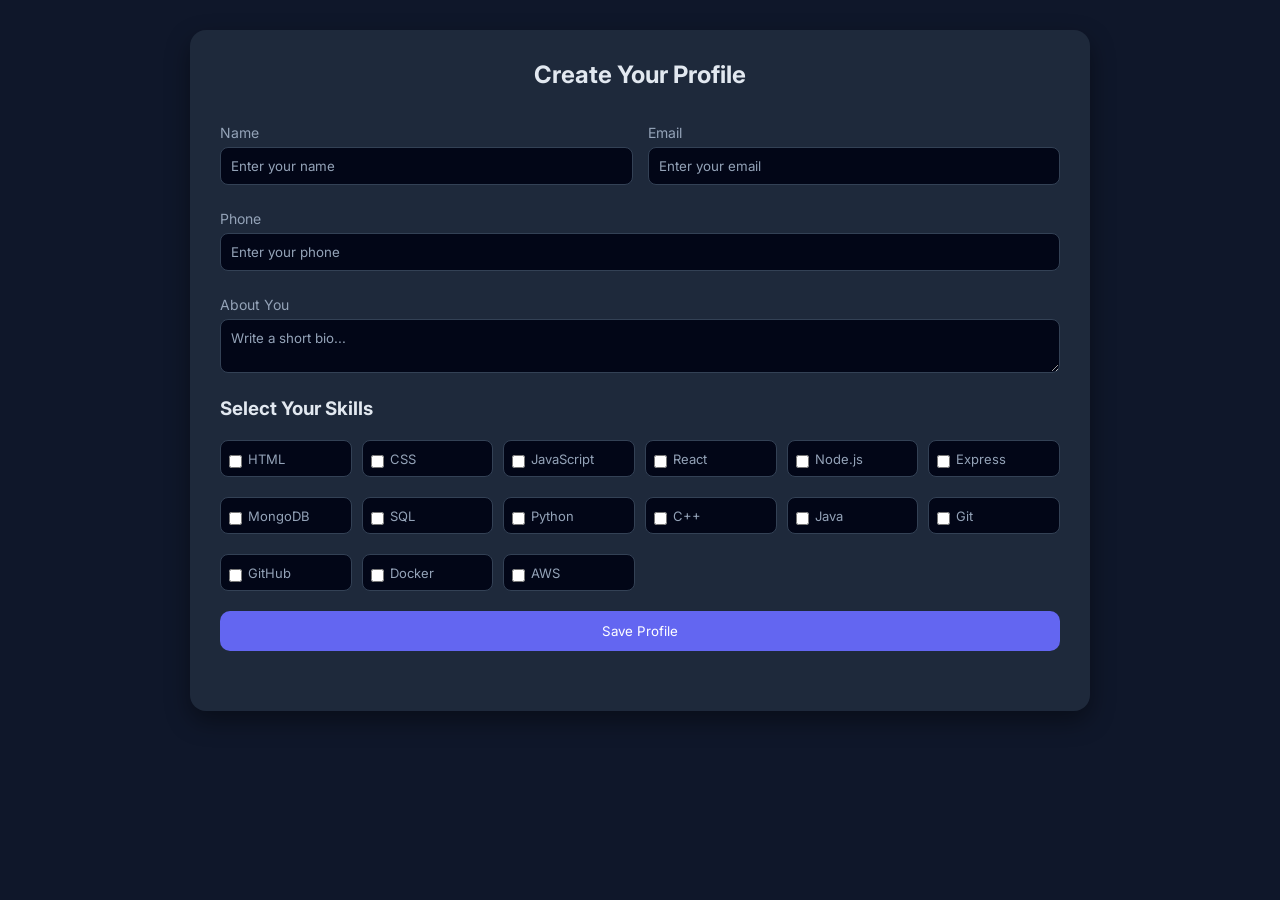
==== front.html @ f8b95bc0 "updated project" ====
<!DOCTYPE html>
<html lang="en">

<head>
  <meta charset="UTF-8" />
  <meta name="viewport" content="width=device-width, initial-scale=1.0" />
  <title>Skill Profile</title>

  <link href="https://fonts.googleapis.com/css2?family=Inter:wght@300;400;500;600&display=swap" rel="stylesheet">

  <style>
    :root {
      --primary: #6366f1;
      --primary-dark: #4f46e5;
      --bg: #0f172a;
      --card: #1e293b;
      --text: #e2e8f0;
      --muted: #94a3b8;
      --border: #334155;
    }

    * {
      box-sizing: border-box;
      margin: 0;
      padding: 0;
      font-family: 'Inter', sans-serif;
    }

    body {
      background: var(--bg);
      padding: 30px 15px;
      color: var(--text);
    }

    .container {
      max-width: 900px;
      margin: auto;
      background: var(--card);
      padding: 30px;
      border-radius: 16px;
      box-shadow: 0 10px 25px rgba(0, 0, 0, 0.4);
    }

    h2 {
      text-align: center;
      margin-bottom: 25px;
    }

    .grid {
      display: grid;
      grid-template-columns: 1fr 1fr;
      gap: 15px;
    }

    label {
      font-size: 14px;
      color: var(--muted);
      display: block;
      margin-top: 10px;
    }

    input,
    textarea {
      width: 100%;
      padding: 10px;
      margin-top: 6px;
      border-radius: 8px;
      border: 1px solid var(--border);
      background: #020617;
      color: var(--text);
    }

    input::placeholder,
    textarea::placeholder {
      color: #94a3b8;
    }

    textarea {
      resize: vertical;
    }

    .full {
      grid-column: span 2;
    }

    /* Skills Section */
    .skills-section {
      margin-top: 20px;
    }

    .skills-grid {
      display: grid;
      grid-template-columns: repeat(auto-fit, minmax(120px, 1fr));
      gap: 10px;
      margin-top: 10px;
    }

    .skills-grid label {
      background: #020617;
      border: 1px solid var(--border);
      padding: 8px;
      border-radius: 8px;
      cursor: pointer;
      font-size: 13px;
      display: flex;
      align-items: center;
      gap: 6px;
    }

    .skills-grid input {
      accent-color: var(--primary);
      width: auto;
    }

    .btn {
      margin-top: 20px;
      padding: 12px;
      width: 100%;
      border: none;
      border-radius: 10px;
      background: var(--primary);
      color: white;
      cursor: pointer;
    }

    .btn:hover {
      background: var(--primary-dark);
    }

    .output {
      margin-top: 30px;
    }

    .card {
      background: #020617;
      border: 1px solid var(--border);
      padding: 20px;
      border-radius: 12px;
    }

    .Back-to-homepage {
      margin-top: 20px;
      padding: 12px 18px;
      background: linear-gradient(135deg, #6366f1, #4f46e5);
      color: #fff;
      border: none;
      border-radius: 10px;
      font-size: 14px;
      font-weight: 500;
      cursor: pointer;
      transition: all 0.25s ease;
      box-shadow: 0 6px 15px rgba(99, 102, 241, 0.3);
    }

    /* Hover effect */
    .Back-to-homepage:hover {
      transform: translateY(-2px);
      box-shadow: 0 10px 20px rgba(99, 102, 241, 0.4);
      background: linear-gradient(135deg, #4f46e5, #4338ca);
    }

    /* Click effect */
    .Back-to-homepage:active {
      transform: scale(0.96);
      box-shadow: 0 4px 10px rgba(99, 102, 241, 0.3);
    }

    /* Optional: center it */
    .center-btn {
      display: flex;
      justify-content: center;
    }

    .badge {
      display: inline-block;
      background: rgba(99, 102, 241, 0.2);
      padding: 5px 10px;
      margin: 4px;
      border-radius: 999px;
      font-size: 12px;
    }

    @media(max-width: 600px) {
      .grid {
        grid-template-columns: 1fr;
      }

      .full {
        grid-column: span 1;
      }
    }
  </style>
</head>

<body>

  <div class="container">
    <h2>Create Your Profile</h2>

    <div class="grid">
      <div>
        <label>Name</label>
        <input type="text" id="name" placeholder="Enter your name">
      </div>

      <div>
        <label>Email</label>
        <input type="email" id="email" placeholder="Enter your email">
      </div>

      <div class="full">
        <label>Phone</label>
        <input type="text" id="phone" placeholder="Enter your phone">
      </div>

      <div class="full">
        <label>About You</label>
        <textarea id="about" placeholder="Write a short bio..."></textarea>
      </div>
    </div>

    <!-- Skills Section -->
    <div class="skills-section">
      <h3>Select Your Skills</h3>

      <div class="skills-grid">
        <div class="skill-option"><label><input type="checkbox" value="HTML"> HTML</label></div>
        <div class="skill-option"><label><input type="checkbox" value="CSS"> CSS</label></div>
        <div class="skill-option"><label><input type="checkbox" value="JavaScript"> JavaScript</label></div>
        <div class="skill-option"><label><input type="checkbox" value="React"> React</label></div>
        <div class="skill-option"><label><input type="checkbox" value="Node.js"> Node.js</label></div>
        <div class="skill-option"><label><input type="checkbox" value="Express"> Express</label></div>
        <div class="skill-option"><label><input type="checkbox" value="MongoDB"> MongoDB</label></div>
        <div class="skill-option"><label><input type="checkbox" value="SQL"> SQL</label></div>
        <div class="skill-option"><label><input type="checkbox" value="Python"> Python</label></div>
        <div class="skill-option"><label><input type="checkbox" value="C++"> C++</label></div>
        <div class="skill-option"><label><input type="checkbox" value="Java"> Java</label></div>
        <div class="skill-option"><label><input type="checkbox" value="Git"> Git</label></div>
        <div class="skill-option"><label><input type="checkbox" value="GitHub"> GitHub</label></div>
        <div class="skill-option"><label><input type="checkbox" value="Docker"> Docker</label></div>
        <div class="skill-option"><label><input type="checkbox" value="AWS"> AWS</label></div>
      </div>
    </div>

    <button class="btn" onclick="saveProfile()">Save Profile</button>

    <div class="output" id="output"></div>
  </div>

  <script>
    function saveProfile() {
      const name = document.getElementById("name").value.trim();
      const email = document.getElementById("email").value.trim().toLowerCase();
      const phone = document.getElementById("phone").value.trim();
      const about = document.getElementById("about").value;

      const selectedSkills = document.querySelectorAll(".skills-grid input:checked");
      const skills = Array.from(selectedSkills).map(skill => skill.value);

      // ✅ Validation
      if (!name || !email || !phone) {
        alert("Please fill all required fields");
        return;
      }

      let users = JSON.parse(localStorage.getItem("users")) || [];

      // 🔍 Find existing user (email OR phone)
      const index = users.findIndex(user =>
        user.email.toLowerCase() === email || user.phone === phone
      );

      const updatedUser = {
        name,
        email,
        phone,
        about,
        skills
      };

      if (index !== -1) {
        // ✏️ UPDATE
        users[index] = updatedUser;
        alert("Profile updated successfully!");
      } else {
        // ➕ CREATE
        users.push(updatedUser);
        alert("Profile created successfully!");
      }

      localStorage.setItem("users", JSON.stringify(users));

      displayProfile(updatedUser);
    }

    function displayProfile(user) {
      const output = document.getElementById("output");

      let skillsHTML = user.skills.map(skill =>
        `<span class="badge">${skill}</span>`
      ).join("");

      output.innerHTML = `
    <div class="card">
      <h3>${user.name}</h3>
      <p>${user.email} • ${user.phone}</p>
      <p>${user.about}</p>
      <div>${skillsHTML}</div>
      <div class="center-btn">
        <button class="Back-to-homepage" onclick="window.location.href='index.html'">
          Back to Homepage
        </button>
      </div>
    </div>
  `;
    }

    window.onload = () => {
  const editEmail = localStorage.getItem("editEmail");
  if (!editEmail) return;

  const users = JSON.parse(localStorage.getItem("users")) || [];

  const user = users.find(u => u.email.toLowerCase() === editEmail);

  if (user) {
    // Fill form
    document.getElementById("name").value = user.name;
    document.getElementById("email").value = user.email;
    document.getElementById("phone").value = user.phone;
    document.getElementById("about").value = user.about;

    // Reset checkboxes
    document.querySelectorAll(".skills-grid input").forEach(cb => {
      cb.checked = false;
    });

    // Re-check user's skills
    user.skills.forEach(skill => {
      const checkbox = document.querySelector(`.skills-grid input[value="${skill}"]`);
      if (checkbox) checkbox.checked = true;
    });
  }
};

  </script>

</body>

</html>
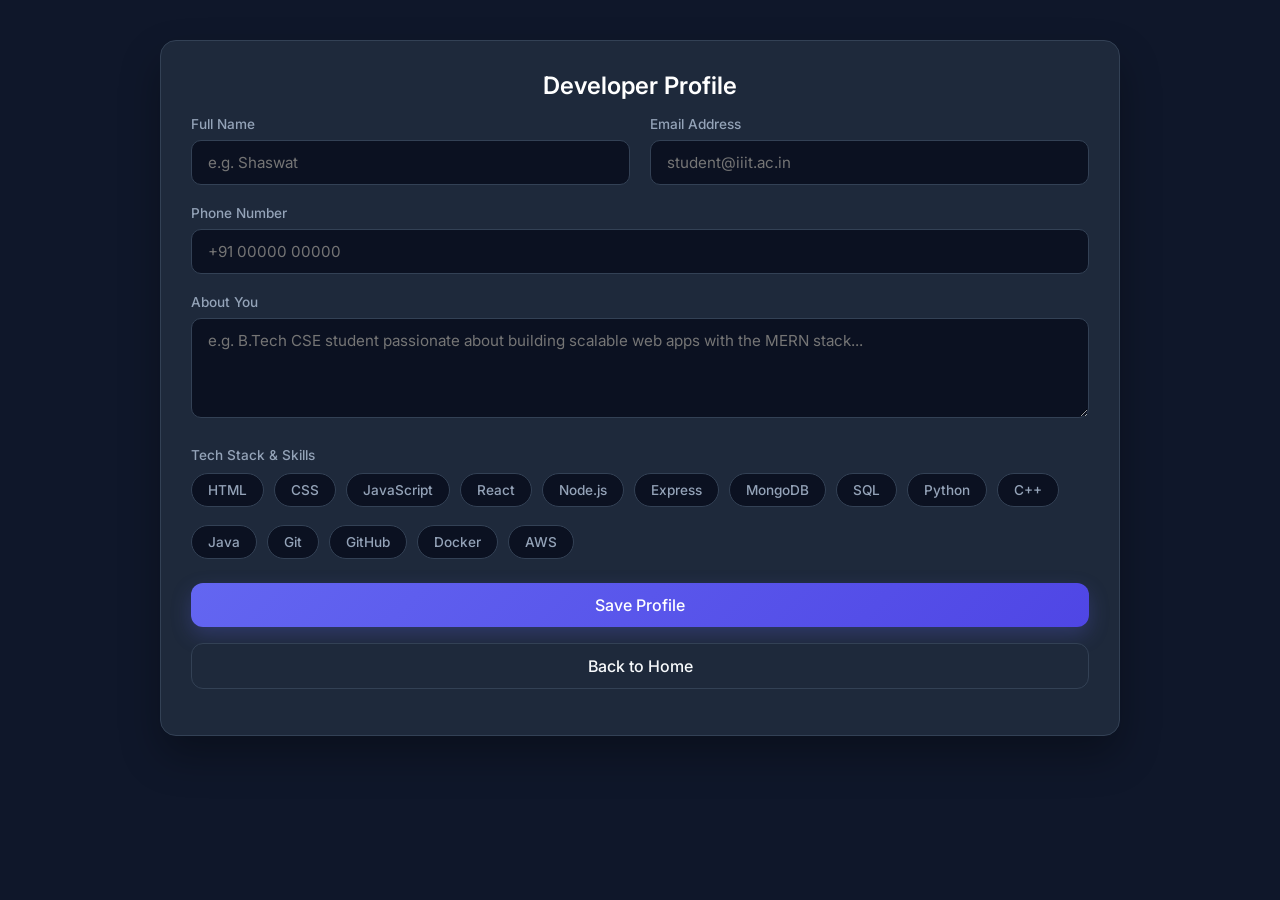
==== commit f95bddd8: "Add files via upload" ====
--- a/front.html
+++ b/front.html
@@ -1,350 +1,140 @@
 <!DOCTYPE html>
 <html lang="en">
-
 <head>
-  <meta charset="UTF-8" />
-  <meta name="viewport" content="width=device-width, initial-scale=1.0" />
-  <title>Skill Profile</title>
-
-  <link href="https://fonts.googleapis.com/css2?family=Inter:wght@300;400;500;600&display=swap" rel="stylesheet">
-
-  <style>
-    :root {
-      --primary: #6366f1;
-      --primary-dark: #4f46e5;
-      --bg: #0f172a;
-      --card: #1e293b;
-      --text: #e2e8f0;
-      --muted: #94a3b8;
-      --border: #334155;
-    }
-
-    * {
-      box-sizing: border-box;
-      margin: 0;
-      padding: 0;
-      font-family: 'Inter', sans-serif;
-    }
-
-    body {
-      background: var(--bg);
-      padding: 30px 15px;
-      color: var(--text);
-    }
-
-    .container {
-      max-width: 900px;
-      margin: auto;
-      background: var(--card);
-      padding: 30px;
-      border-radius: 16px;
-      box-shadow: 0 10px 25px rgba(0, 0, 0, 0.4);
-    }
-
-    h2 {
-      text-align: center;
-      margin-bottom: 25px;
-    }
-
-    .grid {
-      display: grid;
-      grid-template-columns: 1fr 1fr;
-      gap: 15px;
-    }
-
-    label {
-      font-size: 14px;
-      color: var(--muted);
-      display: block;
-      margin-top: 10px;
-    }
-
-    input,
-    textarea {
-      width: 100%;
-      padding: 10px;
-      margin-top: 6px;
-      border-radius: 8px;
-      border: 1px solid var(--border);
-      background: #020617;
-      color: var(--text);
-    }
-
-    input::placeholder,
-    textarea::placeholder {
-      color: #94a3b8;
-    }
-
-    textarea {
-      resize: vertical;
-    }
-
-    .full {
-      grid-column: span 2;
-    }
-
-    /* Skills Section */
-    .skills-section {
-      margin-top: 20px;
-    }
-
-    .skills-grid {
-      display: grid;
-      grid-template-columns: repeat(auto-fit, minmax(120px, 1fr));
-      gap: 10px;
-      margin-top: 10px;
-    }
-
-    .skills-grid label {
-      background: #020617;
-      border: 1px solid var(--border);
-      padding: 8px;
-      border-radius: 8px;
-      cursor: pointer;
-      font-size: 13px;
-      display: flex;
-      align-items: center;
-      gap: 6px;
-    }
-
-    .skills-grid input {
-      accent-color: var(--primary);
-      width: auto;
-    }
-
-    .btn {
-      margin-top: 20px;
-      padding: 12px;
-      width: 100%;
-      border: none;
-      border-radius: 10px;
-      background: var(--primary);
-      color: white;
-      cursor: pointer;
-    }
-
-    .btn:hover {
-      background: var(--primary-dark);
-    }
-
-    .output {
-      margin-top: 30px;
-    }
-
-    .card {
-      background: #020617;
-      border: 1px solid var(--border);
-      padding: 20px;
-      border-radius: 12px;
-    }
-
-    .Back-to-homepage {
-      margin-top: 20px;
-      padding: 12px 18px;
-      background: linear-gradient(135deg, #6366f1, #4f46e5);
-      color: #fff;
-      border: none;
-      border-radius: 10px;
-      font-size: 14px;
-      font-weight: 500;
-      cursor: pointer;
-      transition: all 0.25s ease;
-      box-shadow: 0 6px 15px rgba(99, 102, 241, 0.3);
-    }
-
-    /* Hover effect */
-    .Back-to-homepage:hover {
-      transform: translateY(-2px);
-      box-shadow: 0 10px 20px rgba(99, 102, 241, 0.4);
-      background: linear-gradient(135deg, #4f46e5, #4338ca);
-    }
-
-    /* Click effect */
-    .Back-to-homepage:active {
-      transform: scale(0.96);
-      box-shadow: 0 4px 10px rgba(99, 102, 241, 0.3);
-    }
-
-    /* Optional: center it */
-    .center-btn {
-      display: flex;
-      justify-content: center;
-    }
-
-    .badge {
-      display: inline-block;
-      background: rgba(99, 102, 241, 0.2);
-      padding: 5px 10px;
-      margin: 4px;
-      border-radius: 999px;
-      font-size: 12px;
-    }
-
-    @media(max-width: 600px) {
-      .grid {
-        grid-template-columns: 1fr;
-      }
-
-      .full {
-        grid-column: span 1;
-      }
-    }
-  </style>
+    <meta charset="UTF-8" />
+    <meta name="viewport" content="width=device-width, initial-scale=1.0" />
+    <title>Skill Profile | IIIT Connection</title>
+    <link rel="stylesheet" href="style.css">
 </head>
-
 <body>
 
-  <div class="container">
-    <h2>Create Your Profile</h2>
+    <div class="page-container">
+        <div class="glass-panel">
+            <h2 class="text-center mb-4">Developer Profile</h2>
 
-    <div class="grid">
-      <div>
-        <label>Name</label>
-        <input type="text" id="name" placeholder="Enter your name">
-      </div>
+            <div class="form-grid">
+                <div class="form-group">
+                    <label>Full Name</label>
+                    <input type="text" id="name" placeholder="e.g. Shaswat">
+                </div>
 
-      <div>
-        <label>Email</label>
-        <input type="email" id="email" placeholder="Enter your email">
-      </div>
+                <div class="form-group">
+                    <label>Email Address</label>
+                    <input type="email" id="email" placeholder="student@iiit.ac.in">
+                </div>
 
-      <div class="full">
-        <label>Phone</label>
-        <input type="text" id="phone" placeholder="Enter your phone">
-      </div>
+                <div class="form-group full">
+                    <label>Phone Number</label>
+                    <input type="text" id="phone" placeholder="+91 00000 00000">
+                </div>
 
-      <div class="full">
-        <label>About You</label>
-        <textarea id="about" placeholder="Write a short bio..."></textarea>
-      </div>
+                <div class="form-group full">
+                    <label>About You</label>
+                    <textarea id="about" placeholder="e.g. B.Tech CSE student passionate about building scalable web apps with the MERN stack..."></textarea>
+                </div>
+            </div>
+
+            <div class="skills-section mt-4">
+                <label>Tech Stack & Skills</label>
+                <div class="skills-container" id="skill-box">
+                    </div>
+            </div>
+
+            <div id="status-msg" class="alert-msg"></div>
+
+            <button class="btn btn-primary btn-full mt-4" onclick="saveProfile()">Save Profile</button>
+            <a href="index.html" class="btn btn-secondary btn-full mt-4">Back to Home</a>
+
+            <div id="output" class="mt-4"></div>
+        </div>
     </div>
 
-    <!-- Skills Section -->
-    <div class="skills-section">
-      <h3>Select Your Skills</h3>
+    <script>
+        const availableSkills = ["HTML", "CSS", "JavaScript", "React", "Node.js", "Express", "MongoDB", "SQL", "Python", "C++", "Java", "Git", "GitHub", "Docker", "AWS"];
 
-      <div class="skills-grid">
-        <div class="skill-option"><label><input type="checkbox" value="HTML"> HTML</label></div>
-        <div class="skill-option"><label><input type="checkbox" value="CSS"> CSS</label></div>
-        <div class="skill-option"><label><input type="checkbox" value="JavaScript"> JavaScript</label></div>
-        <div class="skill-option"><label><input type="checkbox" value="React"> React</label></div>
-        <div class="skill-option"><label><input type="checkbox" value="Node.js"> Node.js</label></div>
-        <div class="skill-option"><label><input type="checkbox" value="Express"> Express</label></div>
-        <div class="skill-option"><label><input type="checkbox" value="MongoDB"> MongoDB</label></div>
-        <div class="skill-option"><label><input type="checkbox" value="SQL"> SQL</label></div>
-        <div class="skill-option"><label><input type="checkbox" value="Python"> Python</label></div>
-        <div class="skill-option"><label><input type="checkbox" value="C++"> C++</label></div>
-        <div class="skill-option"><label><input type="checkbox" value="Java"> Java</label></div>
-        <div class="skill-option"><label><input type="checkbox" value="Git"> Git</label></div>
-        <div class="skill-option"><label><input type="checkbox" value="GitHub"> GitHub</label></div>
-        <div class="skill-option"><label><input type="checkbox" value="Docker"> Docker</label></div>
-        <div class="skill-option"><label><input type="checkbox" value="AWS"> AWS</label></div>
-      </div>
-    </div>
+        // Generate skill tags dynamically
+        const skillBox = document.getElementById("skill-box");
+        availableSkills.forEach(skill => {
+            skillBox.innerHTML += `
+                <label class="skill-label">
+                    <input type="checkbox" value="${skill}" class="skill-checkbox">
+                    <span>${skill}</span>
+                </label>
+            `;
+        });
 
-    <button class="btn" onclick="saveProfile()">Save Profile</button>
+        function showMessage(msg, type) {
+            const status = document.getElementById("status-msg");
+            status.textContent = msg;
+            status.className = `alert-msg alert-${type}`;
+            status.style.display = "block";
+            setTimeout(() => status.style.display = "none", 4000);
+        }
 
-    <div class="output" id="output"></div>
-  </div>
+        function saveProfile() {
+            const name = document.getElementById("name").value.trim();
+            const email = document.getElementById("email").value.trim().toLowerCase();
+            const phone = document.getElementById("phone").value.trim();
+            const about = document.getElementById("about").value;
 
-  <script>
-    function saveProfile() {
-      const name = document.getElementById("name").value.trim();
-      const email = document.getElementById("email").value.trim().toLowerCase();
-      const phone = document.getElementById("phone").value.trim();
-      const about = document.getElementById("about").value;
+            const selectedSkills = document.querySelectorAll(".skill-checkbox:checked");
+            const skills = Array.from(selectedSkills).map(skill => skill.value);
 
-      const selectedSkills = document.querySelectorAll(".skills-grid input:checked");
-      const skills = Array.from(selectedSkills).map(skill => skill.value);
+            if (!name || !email || !phone) {
+                showMessage("Please fill in your name, email, and phone number.", "error");
+                return;
+            }
 
-      // ✅ Validation
-      if (!name || !email || !phone) {
-        alert("Please fill all required fields");
-        return;
-      }
+            let users = JSON.parse(localStorage.getItem("users")) || [];
+            const index = users.findIndex(user => user.email.toLowerCase() === email || user.phone === phone);
 
-      let users = JSON.parse(localStorage.getItem("users")) || [];
+            const updatedUser = { name, email, phone, about, skills };
 
-      // 🔍 Find existing user (email OR phone)
-      const index = users.findIndex(user =>
-        user.email.toLowerCase() === email || user.phone === phone
-      );
+            if (index !== -1) {
+                users[index] = updatedUser;
+                showMessage("Profile updated successfully!", "success");
+            } else {
+                users.push(updatedUser);
+                showMessage("Profile created successfully!", "success");
+            }
 
-      const updatedUser = {
-        name,
-        email,
-        phone,
-        about,
-        skills
-      };
+            localStorage.setItem("users", JSON.stringify(users));
+            displayProfile(updatedUser);
+        }
 
-      if (index !== -1) {
-        // ✏️ UPDATE
-        users[index] = updatedUser;
-        alert("Profile updated successfully!");
-      } else {
-        // ➕ CREATE
-        users.push(updatedUser);
-        alert("Profile created successfully!");
-      }
+        function displayProfile(user) {
+            const output = document.getElementById("output");
+            const skillsHTML = user.skills.map(skill => `<span class="badge">${skill}</span>`).join("");
 
-      localStorage.setItem("users", JSON.stringify(users));
+            output.innerHTML = `
+                <div class="user-card mt-4">
+                    <h3>${user.name}</h3>
+                    <div class="user-meta">${user.email} • ${user.phone}</div>
+                    <p class="user-about">${user.about || "No bio provided."}</p>
+                    <div>${skillsHTML}</div>
+                </div>
+            `;
+        }
 
-      displayProfile(updatedUser);
-    }
+        window.onload = () => {
+            const editEmail = localStorage.getItem("editEmail");
+            if (!editEmail) return;
 
-    function displayProfile(user) {
-      const output = document.getElementById("output");
+            const users = JSON.parse(localStorage.getItem("users")) || [];
+            const user = users.find(u => u.email.toLowerCase() === editEmail);
 
-      let skillsHTML = user.skills.map(skill =>
-        `<span class="badge">${skill}</span>`
-      ).join("");
+            if (user) {
+                document.getElementById("name").value = user.name;
+                document.getElementById("email").value = user.email;
+                document.getElementById("phone").value = user.phone;
+                document.getElementById("about").value = user.about;
 
-      output.innerHTML = `
-    <div class="card">
-      <h3>${user.name}</h3>
-      <p>${user.email} • ${user.phone}</p>
-      <p>${user.about}</p>
-      <div>${skillsHTML}</div>
-      <div class="center-btn">
-        <button class="Back-to-homepage" onclick="window.location.href='index.html'">
-          Back to Homepage
-        </button>
-      </div>
-    </div>
-  `;
-    }
-
-    window.onload = () => {
-  const editEmail = localStorage.getItem("editEmail");
-  if (!editEmail) return;
-
-  const users = JSON.parse(localStorage.getItem("users")) || [];
-
-  const user = users.find(u => u.email.toLowerCase() === editEmail);
-
-  if (user) {
-    // Fill form
-    document.getElementById("name").value = user.name;
-    document.getElementById("email").value = user.email;
-    document.getElementById("phone").value = user.phone;
-    document.getElementById("about").value = user.about;
-
-    // Reset checkboxes
-    document.querySelectorAll(".skills-grid input").forEach(cb => {
-      cb.checked = false;
-    });
-
-    // Re-check user's skills
-    user.skills.forEach(skill => {
-      const checkbox = document.querySelector(`.skills-grid input[value="${skill}"]`);
-      if (checkbox) checkbox.checked = true;
-    });
-  }
-};
-
-  </script>
-
+                user.skills.forEach(skill => {
+                    const checkbox = document.querySelector(`.skill-checkbox[value="${skill}"]`);
+                    if (checkbox) checkbox.checked = true;
+                });
+            }
+        };
+    </script>
 </body>
-
 </html>
--- a/style.css
+++ b/style.css
@@ -0,0 +1,272 @@
+@import url('https://fonts.googleapis.com/css2?family=Inter:wght@300;400;500;600;700&display=swap');
+
+:root {
+    --primary: #6366f1;
+    --primary-hover: #4f46e5;
+    --bg: #0f172a;
+    --card: #1e293b;
+    --card-hover: #2dd4bf1a;
+    --text: #f8fafc;
+    --muted: #94a3b8;
+    --border: #334155;
+    --success: #10b981;
+}
+
+* {
+    box-sizing: border-box;
+    margin: 0;
+    padding: 0;
+    font-family: 'Inter', sans-serif;
+}
+
+body {
+    background: var(--bg);
+    color: var(--text);
+    min-height: 100vh;
+    display: flex;
+    flex-direction: column;
+}
+
+/* --- Typography & Utilities --- */
+h1, h2, h3 { font-weight: 600; color: #fff; }
+.text-center { text-align: center; }
+.mt-4 { margin-top: 1rem; }
+.mb-4 { margin-bottom: 1rem; }
+
+/* --- Landing Page (index.html) --- */
+.landing-wrapper {
+    flex: 1;
+    display: flex;
+    flex-direction: column;
+    align-items: center;
+    justify-content: center;
+    background: radial-gradient(circle at top, #1e293b 0%, #0f172a 70%);
+    position: relative;
+    overflow: hidden;
+}
+
+.glow-orb {
+    position: absolute;
+    width: 400px;
+    height: 400px;
+    background: radial-gradient(circle, rgba(99,102,241,0.15) 0%, rgba(15,23,42,0) 70%);
+    top: -100px;
+    border-radius: 50%;
+    z-index: 0;
+}
+
+.landing-content {
+    z-index: 1;
+    text-align: center;
+}
+
+.title {
+    font-size: 3.5rem;
+    letter-spacing: -1px;
+    margin-bottom: 10px;
+    background: linear-gradient(135deg, #fff, #a5b4fc);
+    -webkit-background-clip: text;
+    background-clip: text; /* Standard property for compatibility */
+    -webkit-text-fill-color: transparent;
+    color: transparent; /* Standard fallback for text fill */
+}
+
+.subtitle {
+    font-size: 1.2rem;
+    color: var(--muted);
+    margin-bottom: 40px;
+}
+
+.buttons {
+    display: flex;
+    gap: 20px;
+    justify-content: center;
+}
+
+/* --- Buttons --- */
+.btn {
+    padding: 12px 24px;
+    font-size: 1rem;
+    font-weight: 500;
+    border: none;
+    border-radius: 12px;
+    cursor: pointer;
+    transition: all 0.3s ease;
+    text-decoration: none;
+    display: inline-flex;
+    align-items: center;
+    justify-content: center;
+}
+
+.btn-primary {
+    background: linear-gradient(135deg, var(--primary), var(--primary-hover));
+    color: #fff;
+    box-shadow: 0 8px 20px rgba(99, 102, 241, 0.25);
+}
+
+.btn-primary:hover {
+    transform: translateY(-3px);
+    box-shadow: 0 12px 25px rgba(99, 102, 241, 0.4);
+}
+
+.btn-secondary {
+    background: var(--card);
+    color: var(--text);
+    border: 1px solid var(--border);
+}
+
+.btn-secondary:hover {
+    background: #283548;
+    transform: translateY(-3px);
+}
+
+.btn-full { width: 100%; }
+
+/* --- Shared Layouts (front & recruiter) --- */
+.page-container {
+    max-width: 1000px;
+    margin: 40px auto;
+    padding: 0 20px;
+    width: 100%;
+}
+
+.glass-panel {
+    background: var(--card);
+    padding: 30px;
+    border-radius: 16px;
+    border: 1px solid var(--border);
+    box-shadow: 0 20px 40px rgba(0, 0, 0, 0.3);
+}
+
+/* --- Forms --- */
+.form-grid {
+    display: grid;
+    grid-template-columns: 1fr 1fr;
+    gap: 20px;
+    margin-bottom: 25px;
+}
+
+.form-group.full { grid-column: span 2; }
+
+label {
+    font-size: 0.85rem;
+    color: var(--muted);
+    display: block;
+    margin-bottom: 8px;
+    font-weight: 500;
+}
+
+input[type="text"], input[type="email"], textarea {
+    width: 100%;
+    padding: 12px 16px;
+    border-radius: 10px;
+    border: 1px solid var(--border);
+    background: #0b1121;
+    color: var(--text);
+    font-size: 0.95rem;
+    transition: all 0.2s ease;
+}
+
+input:focus, textarea:focus {
+    outline: none;
+    border-color: var(--primary);
+    box-shadow: 0 0 0 3px rgba(99, 102, 241, 0.15);
+}
+
+textarea { resize: vertical; min-height: 100px; }
+
+/* --- Modern Skill Tags (Pills) --- */
+.skills-container {
+    display: flex;
+    flex-wrap: wrap;
+    gap: 10px;
+    margin-top: 10px;
+}
+
+.skill-label input { display: none; }
+
+.skill-label span {
+    display: inline-block;
+    padding: 8px 16px;
+    background: #0b1121;
+    border: 1px solid var(--border);
+    border-radius: 20px;
+    font-size: 0.85rem;
+    color: var(--muted);
+    cursor: pointer;
+    transition: all 0.2s ease;
+    user-select: none;
+}
+
+.skill-label:hover span {
+    border-color: var(--primary);
+    color: var(--text);
+}
+
+.skill-label input:checked + span {
+    background: rgba(99, 102, 241, 0.15);
+    border-color: var(--primary);
+    color: #a5b4fc;
+    box-shadow: 0 0 10px rgba(99, 102, 241, 0.1);
+}
+
+/* --- Recruiter Dashboard Layout --- */
+.dashboard-grid {
+    display: grid;
+    grid-template-columns: 260px 1fr;
+    gap: 30px;
+}
+
+.sidebar { height: fit-content; }
+
+/* --- User Cards --- */
+.user-card {
+    background: #0b1121;
+    border: 1px solid var(--border);
+    padding: 20px;
+    border-radius: 12px;
+    margin-bottom: 20px;
+    transition: transform 0.2s ease, border-color 0.2s ease;
+}
+
+.user-card:hover {
+    transform: translateY(-4px);
+    border-color: var(--primary);
+    box-shadow: 0 10px 20px rgba(0,0,0,0.2);
+}
+
+.user-card h3 { font-size: 1.25rem; margin-bottom: 4px; }
+.user-meta { color: var(--muted); font-size: 0.85rem; margin-bottom: 12px; }
+.user-about { font-size: 0.95rem; line-height: 1.5; margin-bottom: 15px; color: #cbd5e1; }
+
+.badge {
+    display: inline-block;
+    background: rgba(99, 102, 241, 0.15);
+    color: #a5b4fc;
+    padding: 4px 12px;
+    border-radius: 20px;
+    font-size: 0.75rem;
+    margin: 0 6px 6px 0;
+    border: 1px solid rgba(99, 102, 241, 0.3);
+}
+
+/* --- Notifications --- */
+.alert-msg {
+    padding: 12px;
+    border-radius: 8px;
+    margin-top: 15px;
+    text-align: center;
+    font-weight: 500;
+    display: none;
+}
+.alert-success { background: rgba(16, 185, 129, 0.15); color: #34d399; border: 1px solid rgba(16, 185, 129, 0.3); }
+.alert-error { background: rgba(239, 68, 68, 0.15); color: #f87171; border: 1px solid rgba(239, 68, 68, 0.3); }
+
+/* --- Responsive --- */
+@media(max-width: 768px) {
+    .form-grid { grid-template-columns: 1fr; }
+    .form-group.full { grid-column: span 1; }
+    .dashboard-grid { grid-template-columns: 1fr; }
+    .title { font-size: 2.5rem; }
+    .buttons { flex-direction: column; }
+}
